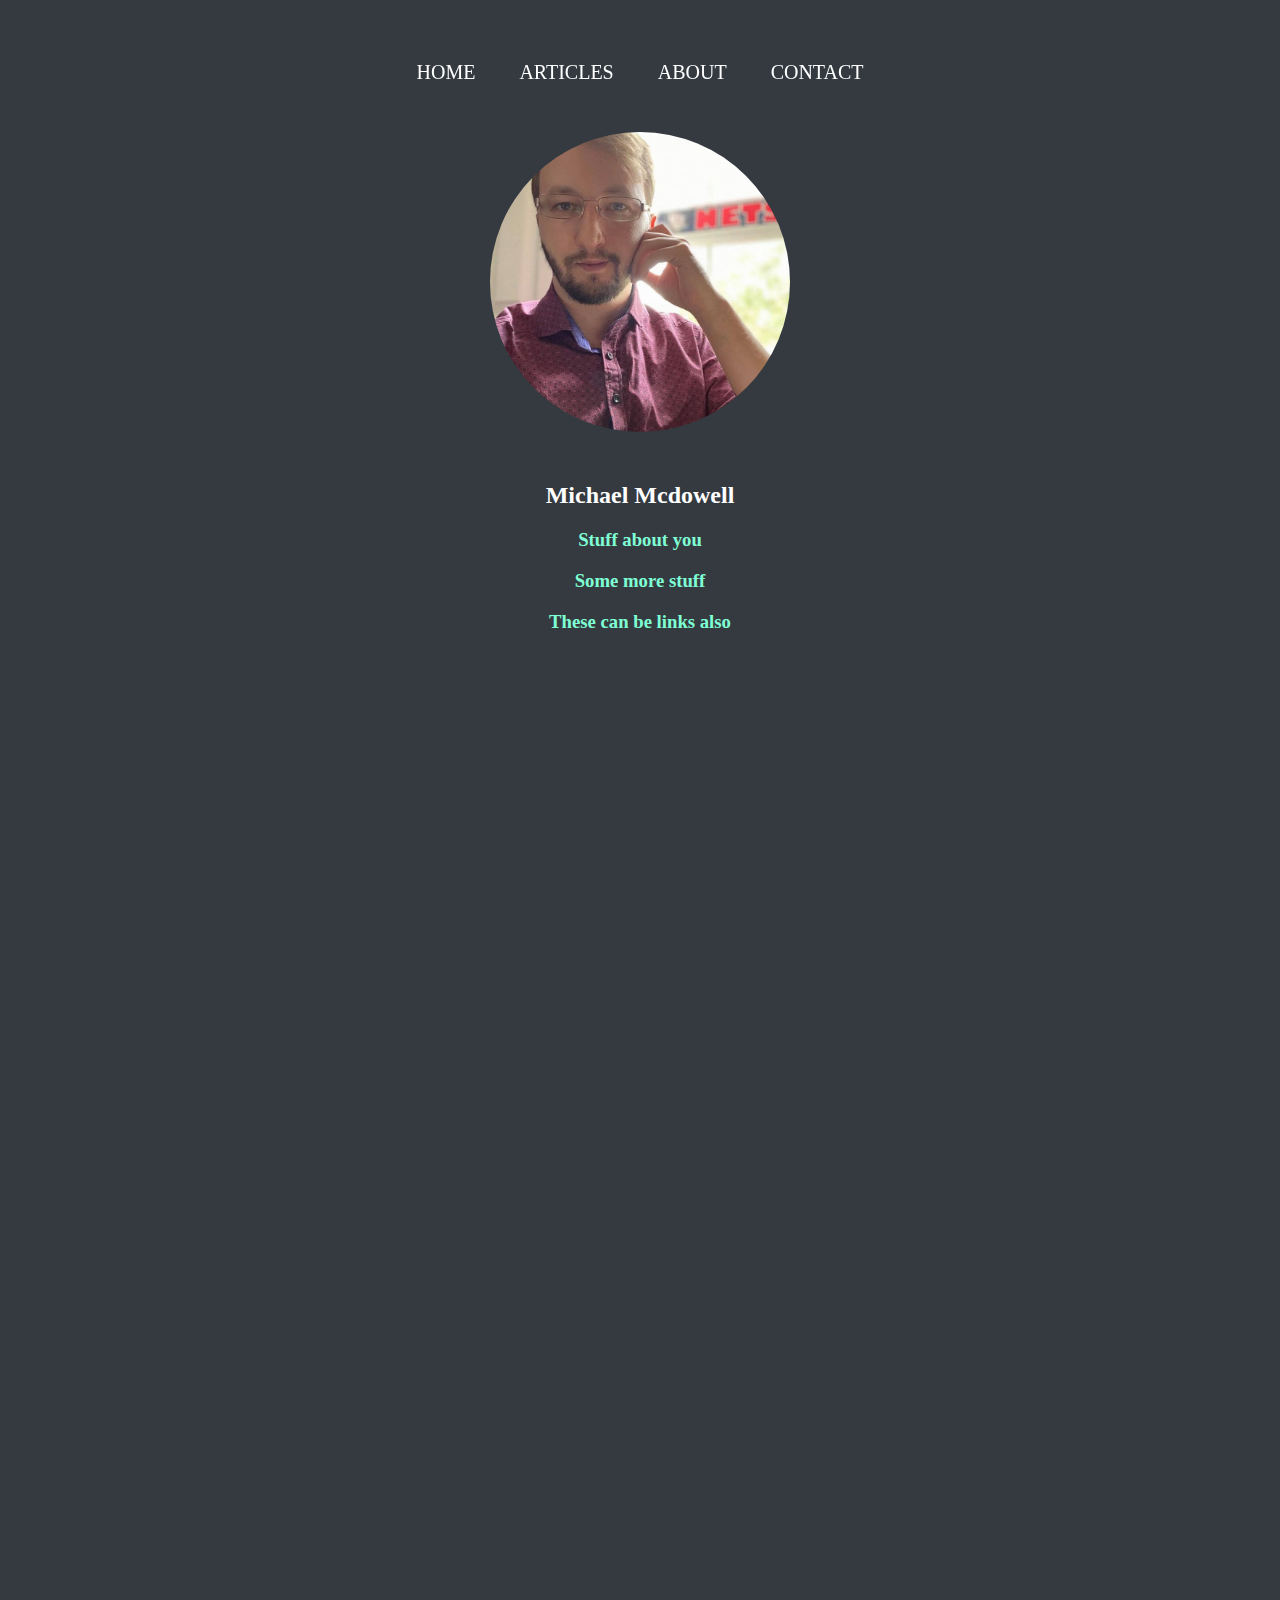
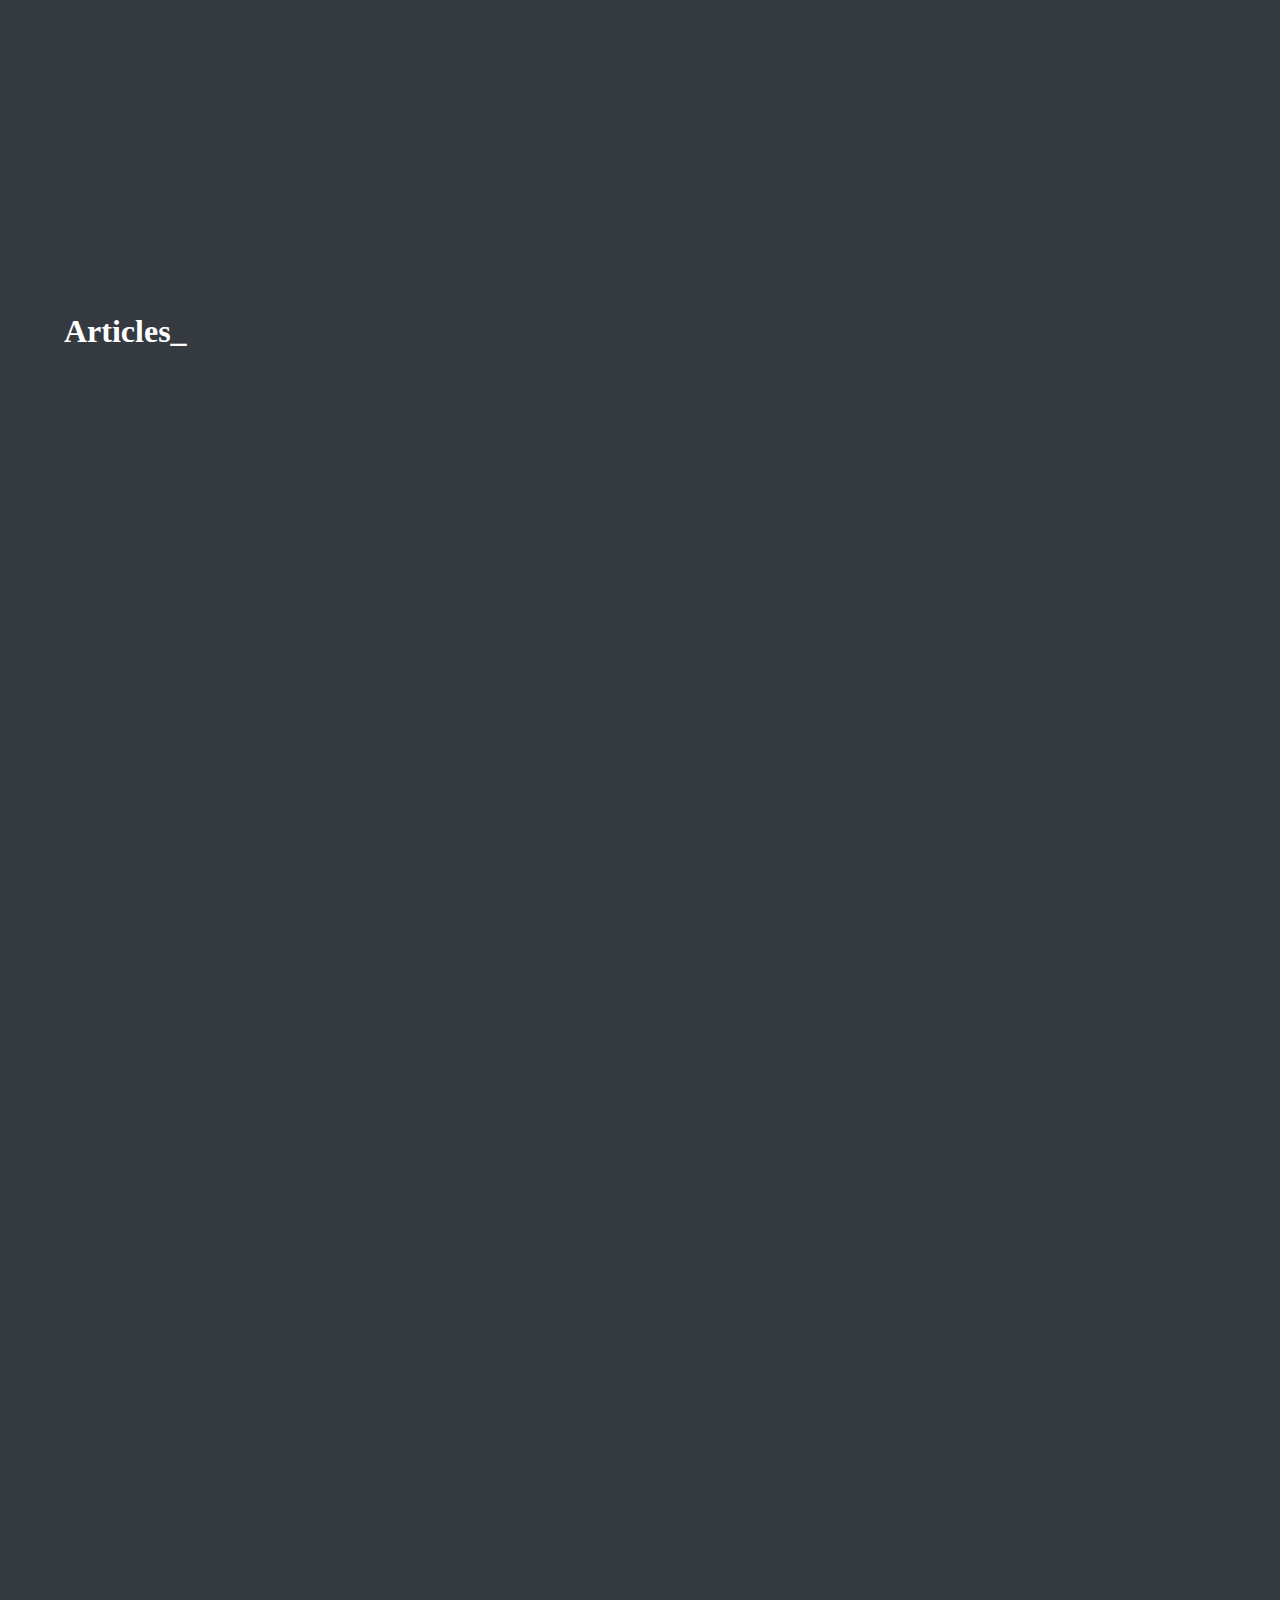
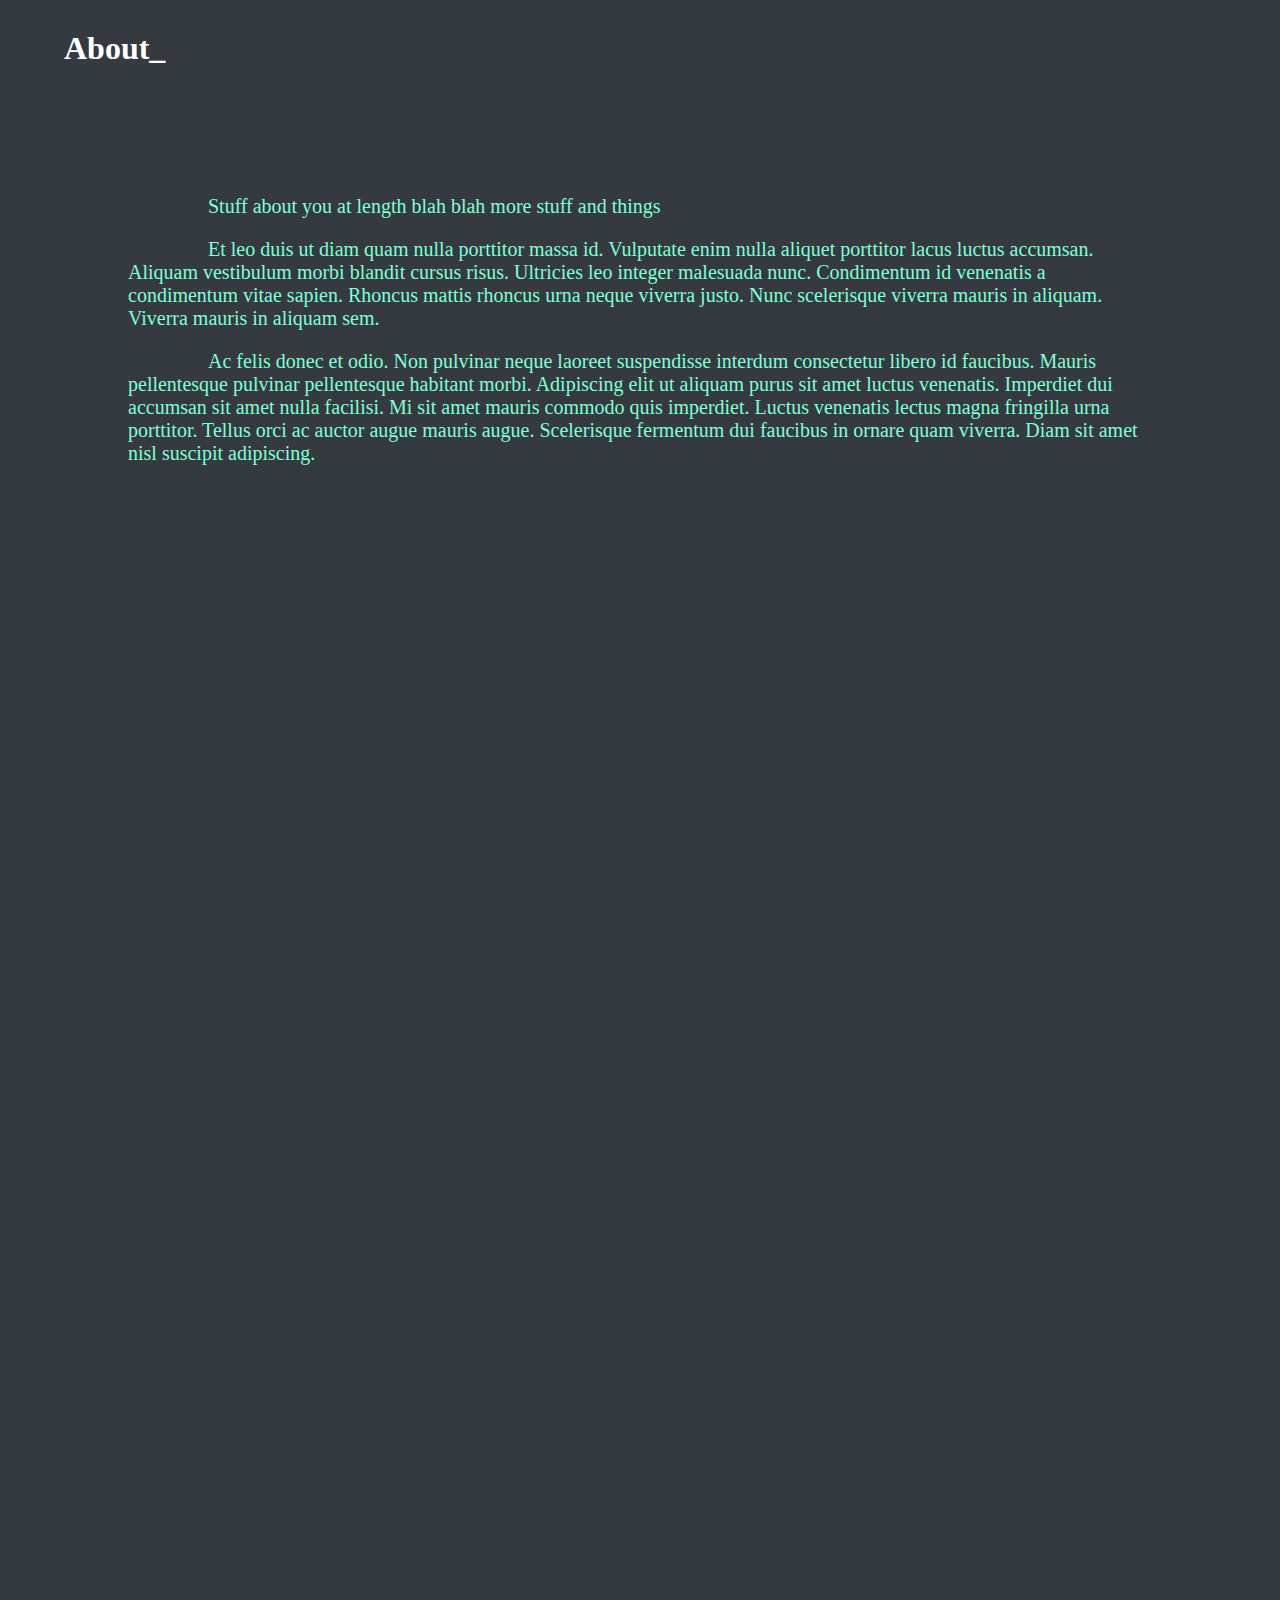
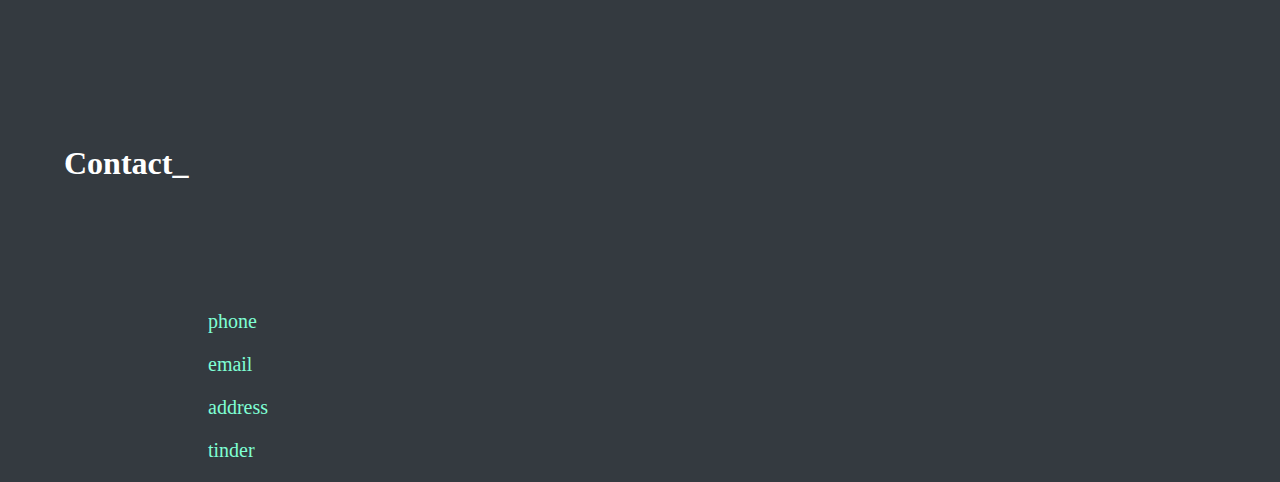
==== index.html @ 34640d3f "change file name" ====
<!DOCTYPE html>
<html lang="en">
<head>
    <meta charset="UTF-8">
    <meta http-equiv="X-UA-Compatible" content="IE=edge">
    <meta name="viewport" content="width=device-width, initial-scale=1.0">
    <link rel="stylesheet" href="styles.css">
    <title>Michael Mcdowell PHD</title>
</head>
<header id="sticky">
    <div class="container topBotomBordersOut" >
        <a href="#home">HOME</a>
        <a href="#articles">ARTICLES</a>
        <a href="#about">ABOUT</a>
        <a href="#contact">CONTACT</a>
    </div>
</header>
<body id="home">
    <div >
        <img src="images\mike-photo.jpg" id = "profilePic">
    </div>
    <div>
        <h2>Michael Mcdowell</h2>
        <h3>Stuff about you</h3>
        <h3>Some more stuff</h3>
        <h3>These can be links also</h3>
    </div>
    <div id="articles">
        <h1>Articles_</h1>
    </div>
    <div id="about">
        <h1>About_</h1>

        <p class="indent">Stuff about you at length blah blah more stuff and things</p>
        <p class="indent">Et leo duis ut diam quam nulla porttitor massa id. 
            Vulputate enim nulla aliquet porttitor lacus luctus accumsan. 
            Aliquam vestibulum morbi blandit cursus risus. Ultricies leo integer 
            malesuada nunc. Condimentum id venenatis a condimentum vitae sapien. 
            Rhoncus mattis rhoncus urna neque viverra justo. Nunc scelerisque viverra 
            mauris in aliquam. Viverra mauris in aliquam sem.
        </p>
        <p class="indent">Ac felis donec et odio. Non pulvinar neque laoreet 
            suspendisse interdum consectetur libero id faucibus. Mauris pellentesque
             pulvinar pellentesque habitant morbi. Adipiscing elit ut aliquam purus 
             sit amet luctus venenatis. Imperdiet dui accumsan sit amet nulla facilisi. 
             Mi sit amet mauris commodo quis imperdiet. Luctus venenatis lectus magna 
             fringilla urna porttitor. Tellus orci ac auctor augue mauris augue. 
             Scelerisque fermentum dui faucibus in ornare quam viverra. Diam sit 
             amet nisl suscipit adipiscing.
            </p>
    </div>
    <div id="contact">
        <h1>Contact_</h1>
        <p class="indent">phone</p>
        <p class="indent">email</p>
        <p class="indent">address</p>
        <p class="indent">tinder</p>

    </div>
</body>
</html>
---- styles.css ----
html 
{
    scroll-behavior: smooth;
}
body
{
    padding-top: 13px;
    margin: 0px;
    background-color: #343a40;
}
h1
{
    color: #FFF;
    margin-top: 100%;
    margin-bottom: 10%;
    margin-left: 5%;
}
h2
{
    color: #FFF;
    font: Raleway;
    text-align: center;
    display: block;
    margin-top: 50px;
    margin-left: auto;
    margin-right: auto;
    border-radius: 50%;
}
h3
{
    color: aquamarine;
    text-align: center;
}
p.indent 
{
    text-indent: 80px;
    color: aquamarine;
    font-size: 125%;
    padding-left: 10%;
    padding-right: 10%;
    
}

/*********      NAV BAR      **********/

div.container
{
    margin: 0 auto;
    width: 500px;
	padding: 3em 3em;
	text-align: center;
}
div.container a
{
    color: #FFF;
    text-decoration: none;
    font: 20px Raleway;
    margin: 0px 10px;
    padding: 10px 10px;
    position: relative;
    z-index: 0;
    cursor: pointer;
}
/* Top and Bottom borders go out */
div.topBotomBordersOut a:before, 
div.topBotomBordersOut a:after
{
    position: absolute;
    left: 0px;
    width: 100%;
    height: 2px;
    background: #FFF;
    content: "";
    opacity: 0;
    transition: all 0.4s;
}

div.topBotomBordersOut a:before
{
    top: 0px;
    transform: translateY(10px);
}

div.topBotomBordersOut a:after
{
    bottom: 0px;
    transform: translateY(-10px);
}

div.topBotomBordersOut a:hover:before, 
div.topBotomBordersOut a:hover:after
{
    opacity: 1;
    transform: translateY(0px);
}
/****************************************/



#profilePic
{
    display: block;
    margin-left: auto;
    margin-right: auto;
    width: 300px;
    border-radius: 50%;
}

/* this makes the navbar stick to top of page always */
#sticky
{
    position: sticky;
    top: 0;
}
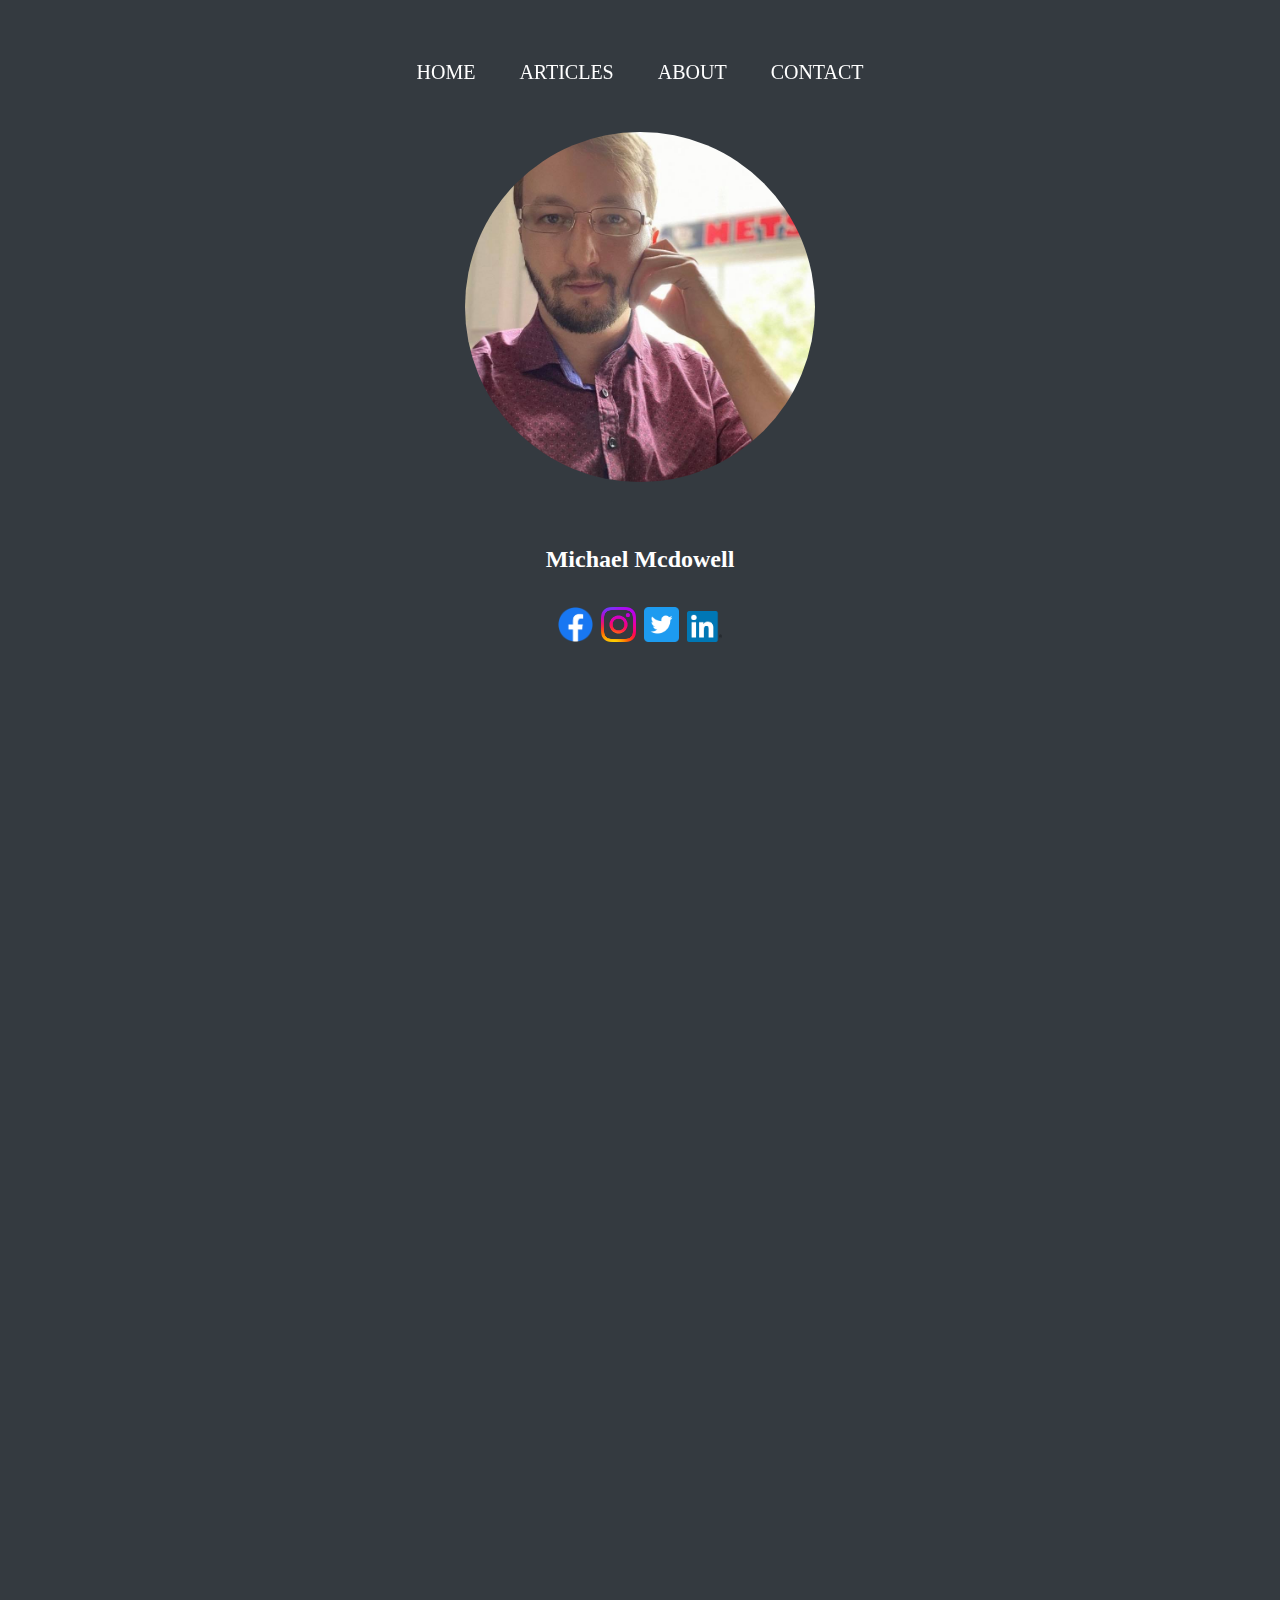
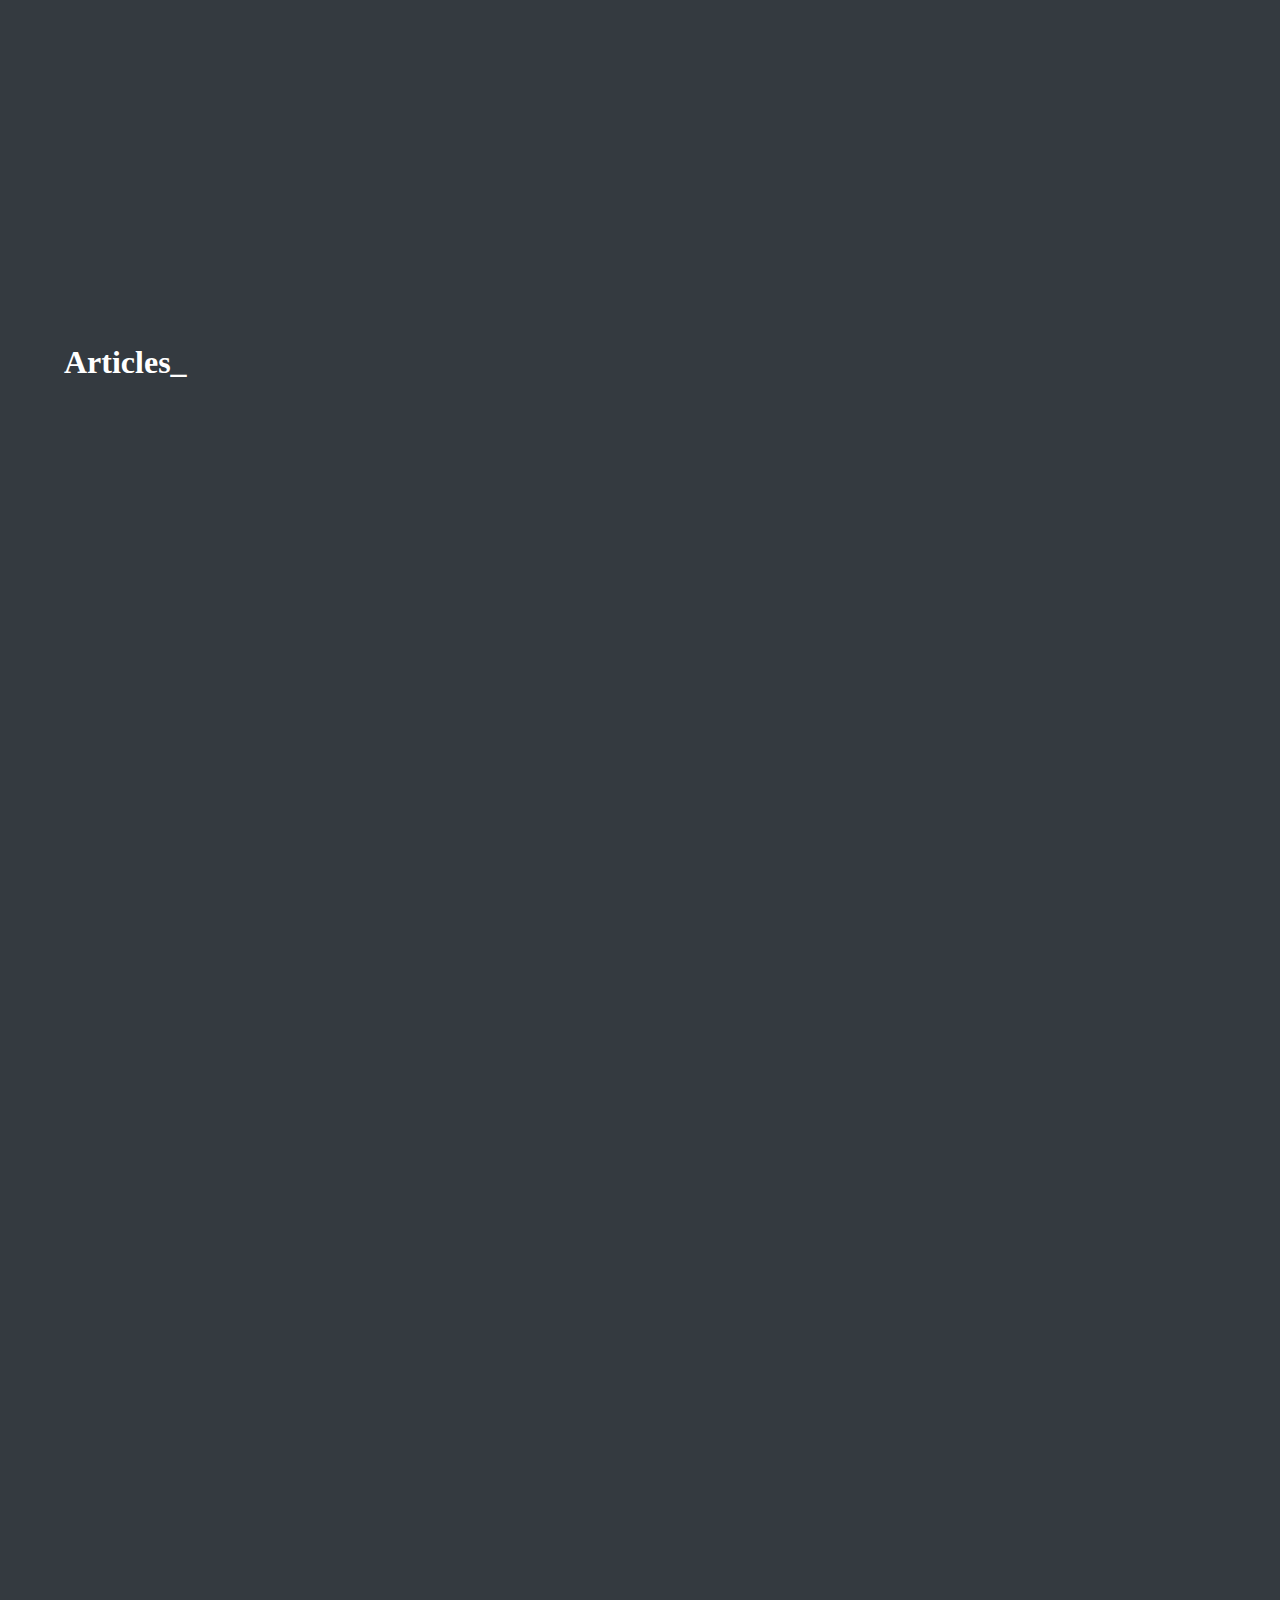
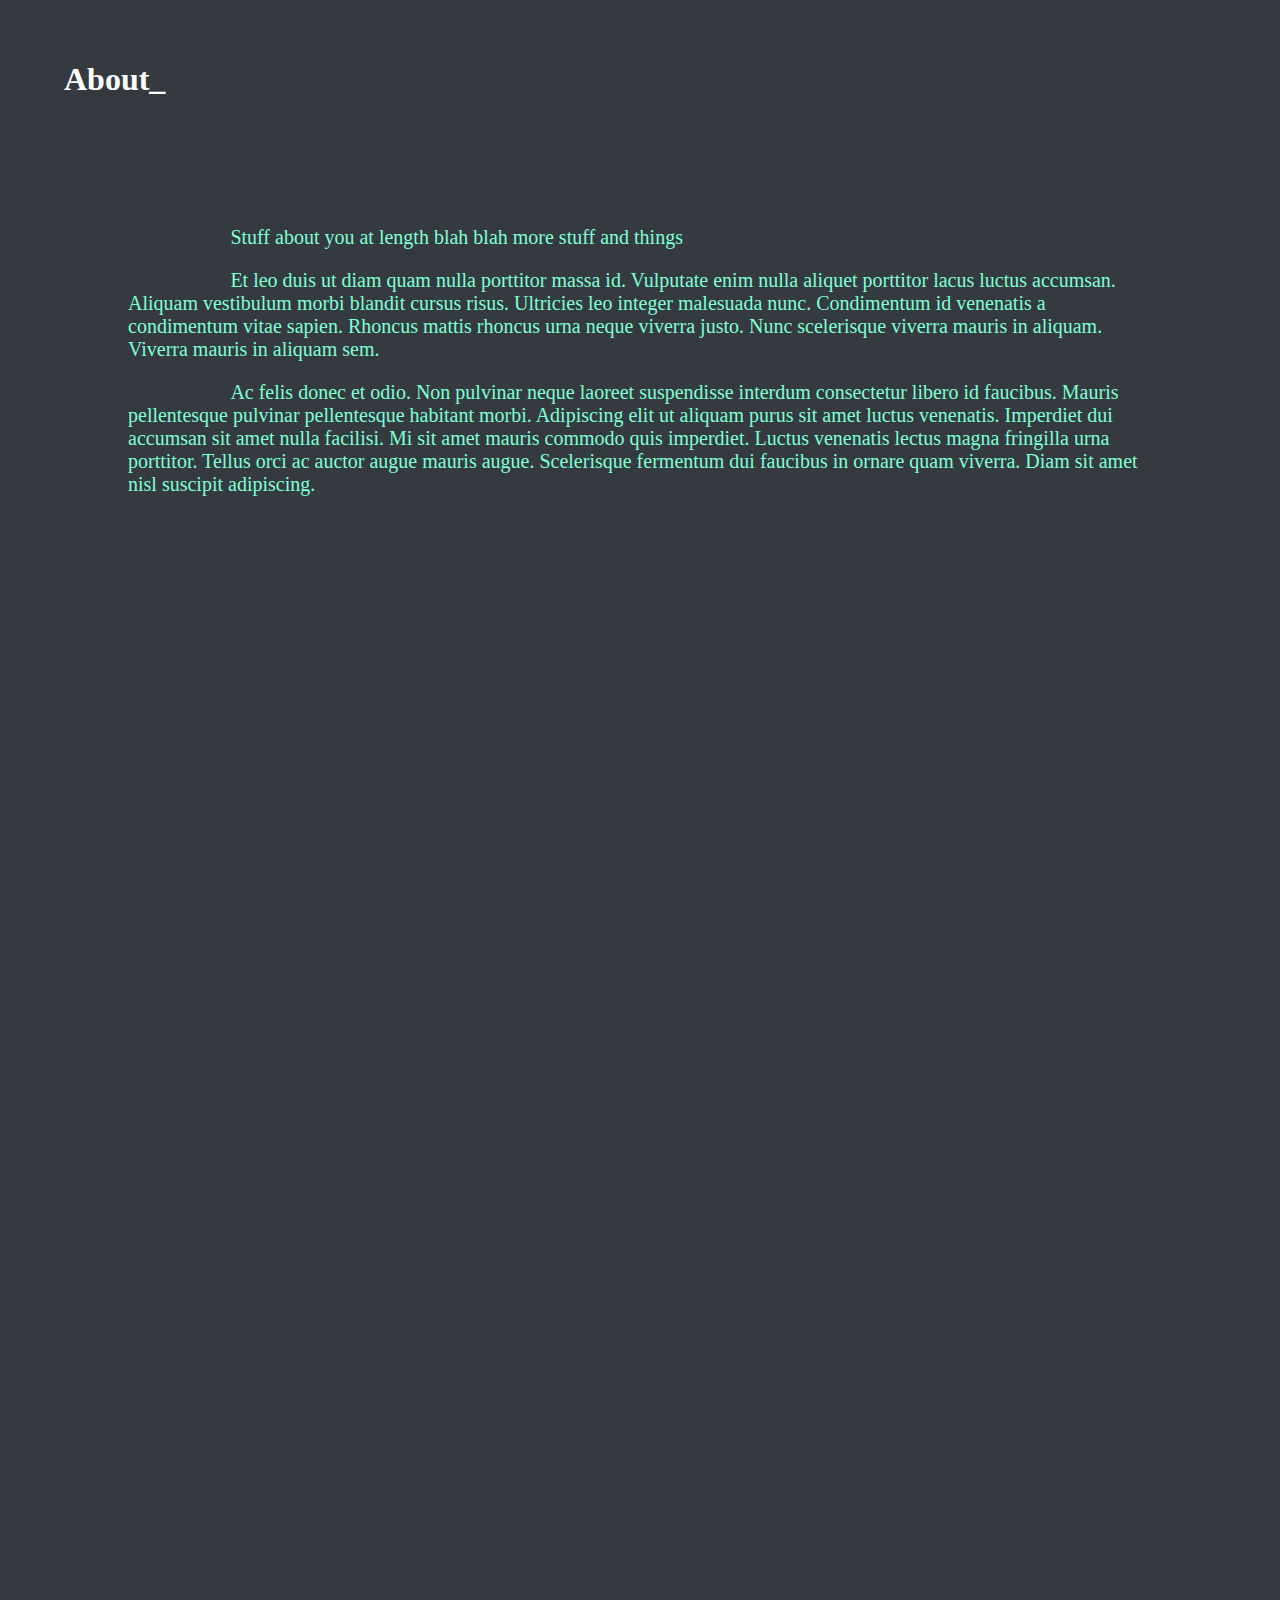
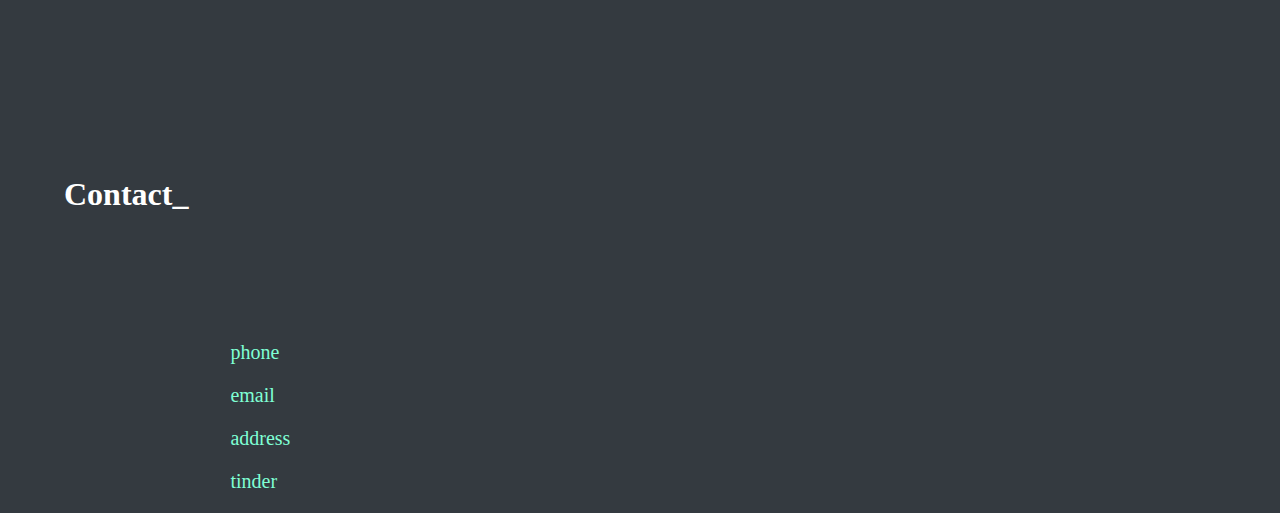
==== commit 7e9f9fb5: "more styling updates, better on mobile" ====
--- a/index.html
+++ b/index.html
@@ -21,9 +21,12 @@
     </div>
     <div>
         <h2>Michael Mcdowell</h2>
-        <h3>Stuff about you</h3>
-        <h3>Some more stuff</h3>
-        <h3>These can be links also</h3>
+        <div class ="center">
+            <img class = "socials" src="images\f_logo_RGB-Blue_144.png">
+            <img class = "socials" src="images\Instagram_Glyph_Gradient.png">
+            <img class = "socials" src="images\Twitter social icons - rounded square - blue.png">
+            <img class = "socials" src="images\In-2C-81px-R.png">
+        </div>
     </div>
     <div id="articles">
         <h1>Articles_</h1>
--- a/styles.css
+++ b/styles.css
@@ -4,7 +4,7 @@
 }
 body
 {
-    padding-top: 13px;
+    padding-top: 1%;
     margin: 0px;
     background-color: #343a40;
 }
@@ -21,7 +21,7 @@
     font: Raleway;
     text-align: center;
     display: block;
-    margin-top: 50px;
+    margin-top: 5%;
     margin-left: auto;
     margin-right: auto;
     border-radius: 50%;
@@ -33,7 +33,7 @@
 }
 p.indent 
 {
-    text-indent: 80px;
+    text-indent: 10%;
     color: aquamarine;
     font-size: 125%;
     padding-left: 10%;
@@ -46,7 +46,7 @@
 div.container
 {
     margin: 0 auto;
-    width: 500px;
+    width: 75%;
 	padding: 3em 3em;
 	text-align: center;
 }
@@ -102,7 +102,8 @@
     display: block;
     margin-left: auto;
     margin-right: auto;
-    width: 300px;
+    width: 35%;
+    max-width: 350px;
     border-radius: 50%;
 }
 
@@ -112,3 +113,20 @@
     position: sticky;
     top: 0;
 }
+.socials
+{
+    max-width: 35px;
+    margin-top: 4px;
+    margin-bottom: 8px;
+    margin-left: 2px;
+    margin-right: 2px;
+}
+.center
+{
+    text-align: center;
+    display: block;
+    margin: auto;
+    width: 50%;
+    padding: 10px;
+}
+  
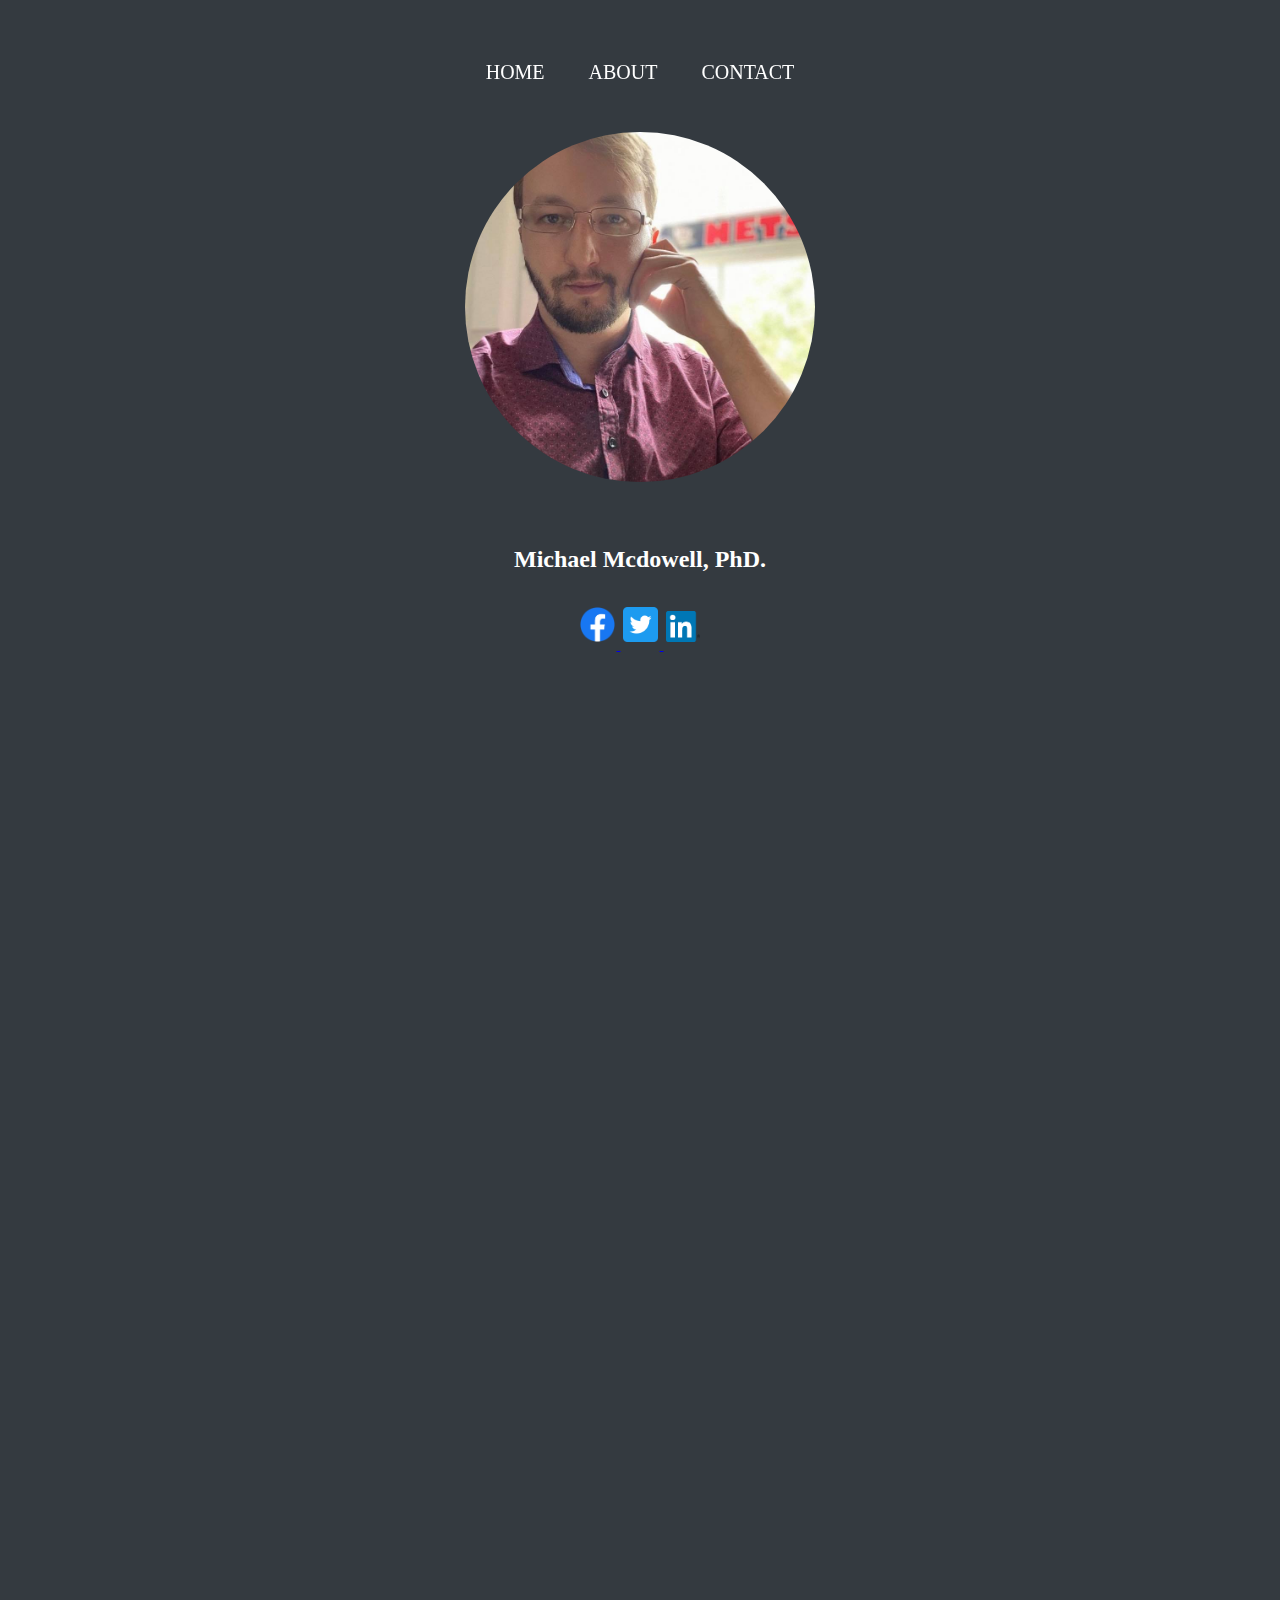
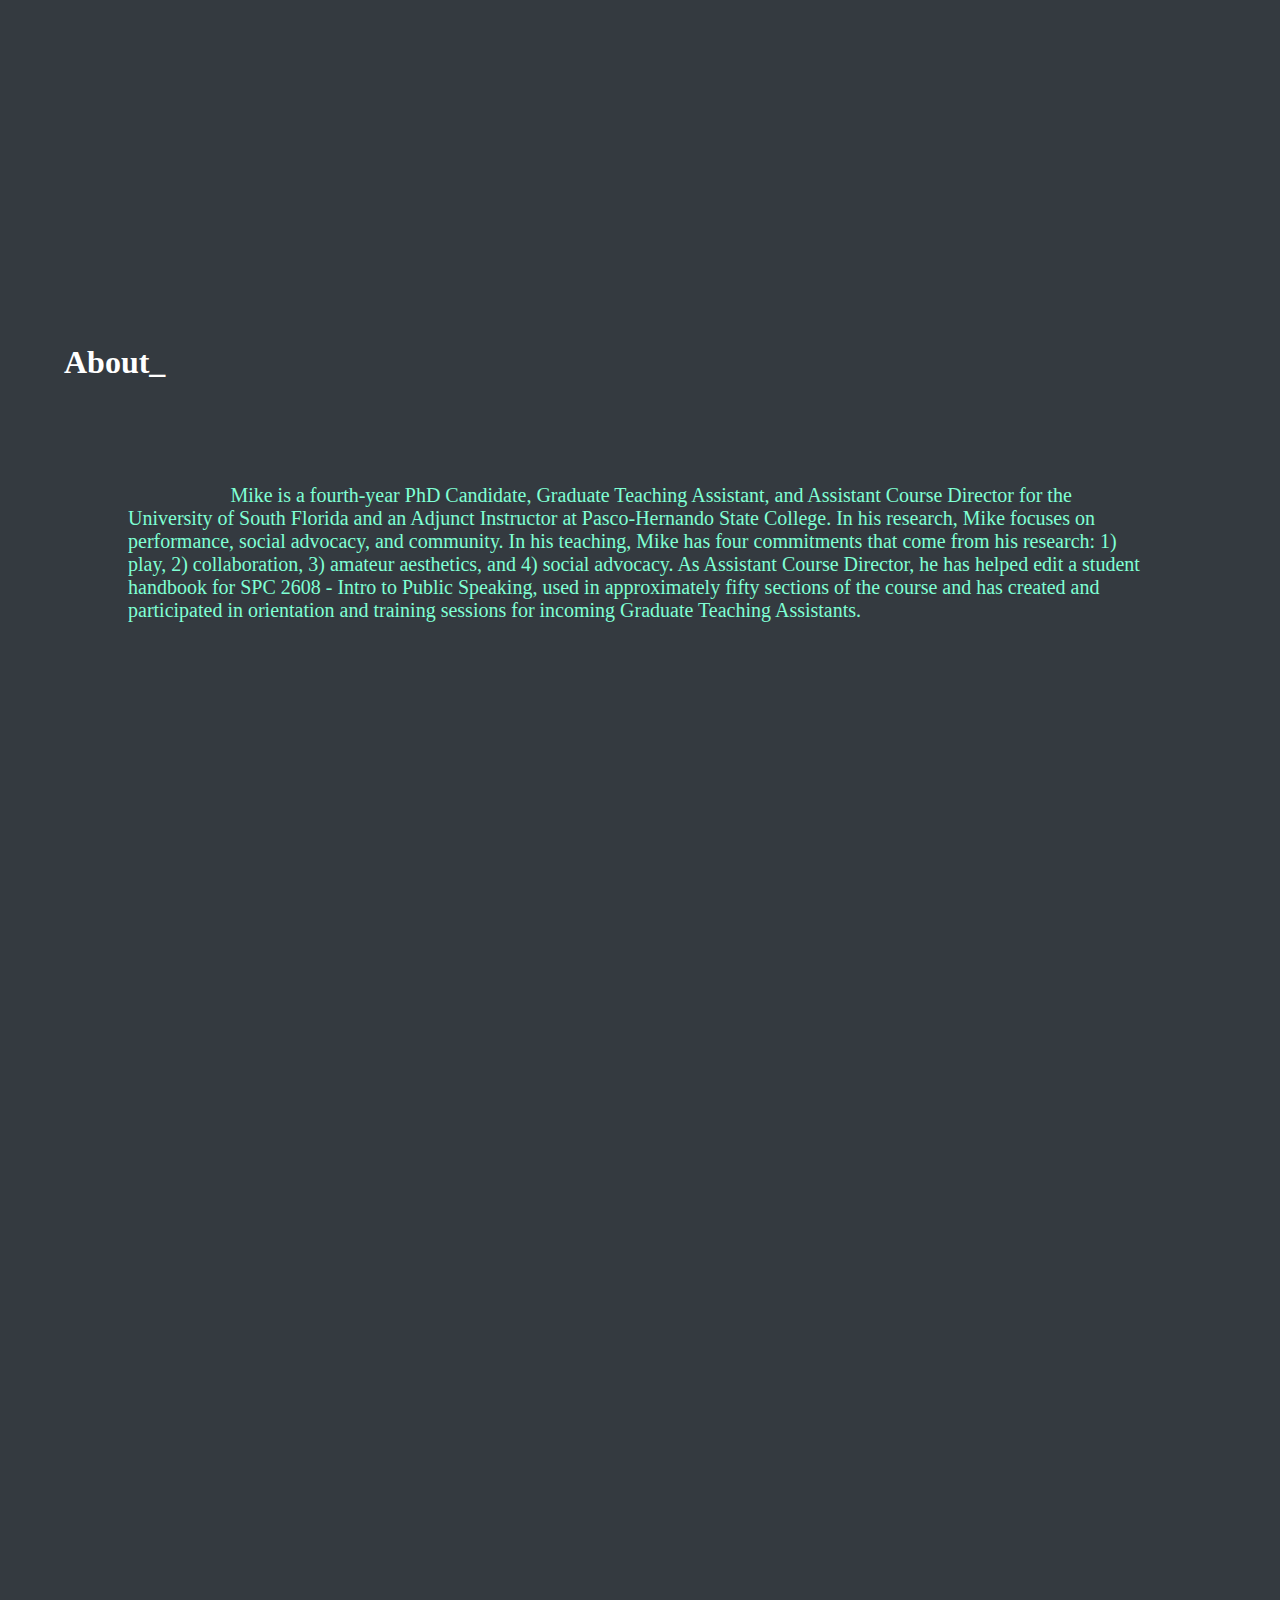
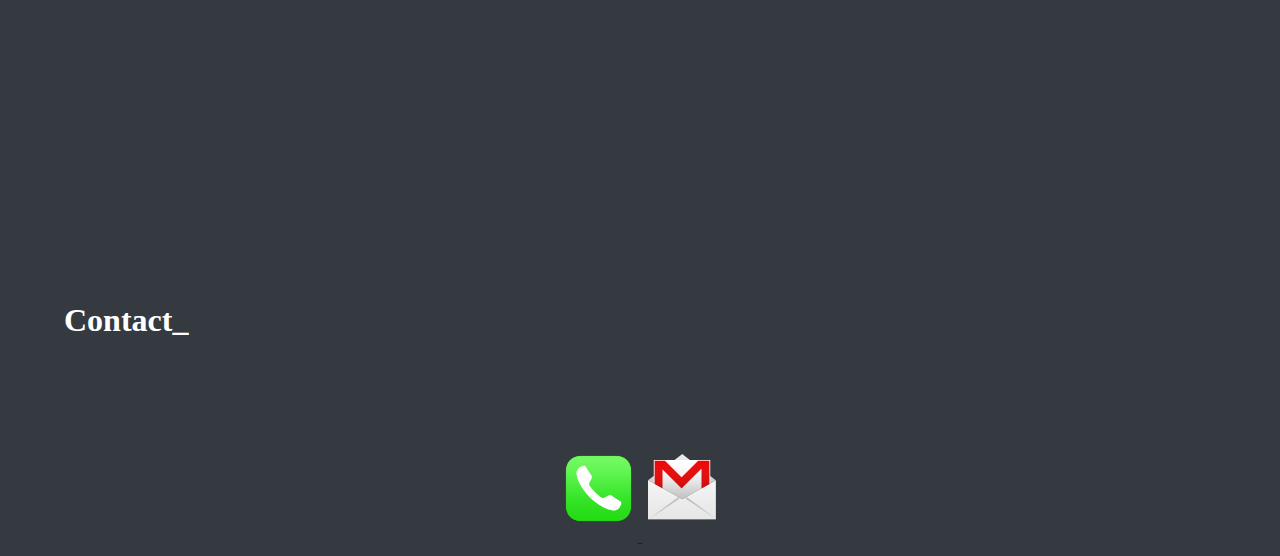
==== commit a0e63413: "Updated styles and links" ====
--- a/index.html
+++ b/index.html
@@ -5,12 +5,11 @@
     <meta http-equiv="X-UA-Compatible" content="IE=edge">
     <meta name="viewport" content="width=device-width, initial-scale=1.0">
     <link rel="stylesheet" href="styles.css">
-    <title>Michael Mcdowell PHD</title>
+    <title>Michael Mcdowell PhD</title>
 </head>
 <header id="sticky">
     <div class="container topBotomBordersOut" >
         <a href="#home">HOME</a>
-        <a href="#articles">ARTICLES</a>
         <a href="#about">ABOUT</a>
         <a href="#contact">CONTACT</a>
     </div>
@@ -20,45 +19,44 @@
         <img src="images\mike-photo.jpg" id = "profilePic">
     </div>
     <div>
-        <h2>Michael Mcdowell</h2>
+        <h2>Michael Mcdowell, PhD.</h2>
         <div class ="center">
-            <img class = "socials" src="images\f_logo_RGB-Blue_144.png">
-            <img class = "socials" src="images\Instagram_Glyph_Gradient.png">
-            <img class = "socials" src="images\Twitter social icons - rounded square - blue.png">
-            <img class = "socials" src="images\In-2C-81px-R.png">
+            <a href="https://www.facebook.com/powellmacaque">
+                <img class = "socials" src="images\f_logo_RGB-Blue_144.png">
+            </a>
+            <a href="https://twitter.com/LilMikeyMcPhD">
+                <img class = "socials" src="images\Twitter social icons - rounded square - blue.png">
+            </a>
+            <a href="https://www.linkedin.com/in/mike-mcdowell-66425518a/">
+                <img class = "socials" src="images\In-2C-81px-R.png">
+            </a>
         </div>
-    </div>
-    <div id="articles">
-        <h1>Articles_</h1>
-    </div>
     <div id="about">
         <h1>About_</h1>
 
-        <p class="indent">Stuff about you at length blah blah more stuff and things</p>
-        <p class="indent">Et leo duis ut diam quam nulla porttitor massa id. 
-            Vulputate enim nulla aliquet porttitor lacus luctus accumsan. 
-            Aliquam vestibulum morbi blandit cursus risus. Ultricies leo integer 
-            malesuada nunc. Condimentum id venenatis a condimentum vitae sapien. 
-            Rhoncus mattis rhoncus urna neque viverra justo. Nunc scelerisque viverra 
-            mauris in aliquam. Viverra mauris in aliquam sem.
+        <p class="indent">Mike is a fourth-year PhD Candidate, 
+            Graduate Teaching Assistant, and Assistant Course Director 
+            for the University of South Florida and an Adjunct Instructor at 
+            Pasco-Hernando State College. In his research, Mike focuses on 
+            performance, social advocacy, and community. In his teaching, 
+            Mike has four commitments that come from his research: 1) play, 
+            2) collaboration, 3) amateur aesthetics, and 4) social advocacy. 
+            As Assistant Course Director, he has helped edit a student handbook 
+            for SPC 2608 - Intro to Public Speaking, used in approximately fifty 
+            sections of the course and has created and participated in orientation 
+            and training sessions for incoming Graduate Teaching Assistants.
         </p>
-        <p class="indent">Ac felis donec et odio. Non pulvinar neque laoreet 
-            suspendisse interdum consectetur libero id faucibus. Mauris pellentesque
-             pulvinar pellentesque habitant morbi. Adipiscing elit ut aliquam purus 
-             sit amet luctus venenatis. Imperdiet dui accumsan sit amet nulla facilisi. 
-             Mi sit amet mauris commodo quis imperdiet. Luctus venenatis lectus magna 
-             fringilla urna porttitor. Tellus orci ac auctor augue mauris augue. 
-             Scelerisque fermentum dui faucibus in ornare quam viverra. Diam sit 
-             amet nisl suscipit adipiscing.
-            </p>
     </div>
     <div id="contact">
         <h1>Contact_</h1>
-        <p class="indent">phone</p>
-        <p class="indent">email</p>
-        <p class="indent">address</p>
-        <p class="indent">tinder</p>
-
+            <div class="center">
+                <a href="tel:(352)257-3359">
+                    <img class="contacts" src="images\Call.png" alt="Phone Call">
+                </a>
+                <a href="mailto:mikeymcdowell@me.com">
+                    <image class="contacts" src="images/Email.png" alt="Email">
+                </a>
+            </div>
     </div>
 </body>
 </html>--- a/styles.css
+++ b/styles.css
@@ -12,7 +12,7 @@
 {
     color: #FFF;
     margin-top: 100%;
-    margin-bottom: 10%;
+    margin-bottom: 8%;
     margin-left: 5%;
 }
 h2
@@ -129,4 +129,11 @@
     width: 50%;
     padding: 10px;
 }
-  
+.contacts
+{
+    max-width: 75px;
+    margin-top: px;
+    margin-bottom: 16px;
+    margin-left: 2px;
+    margin-right: 2px;
+}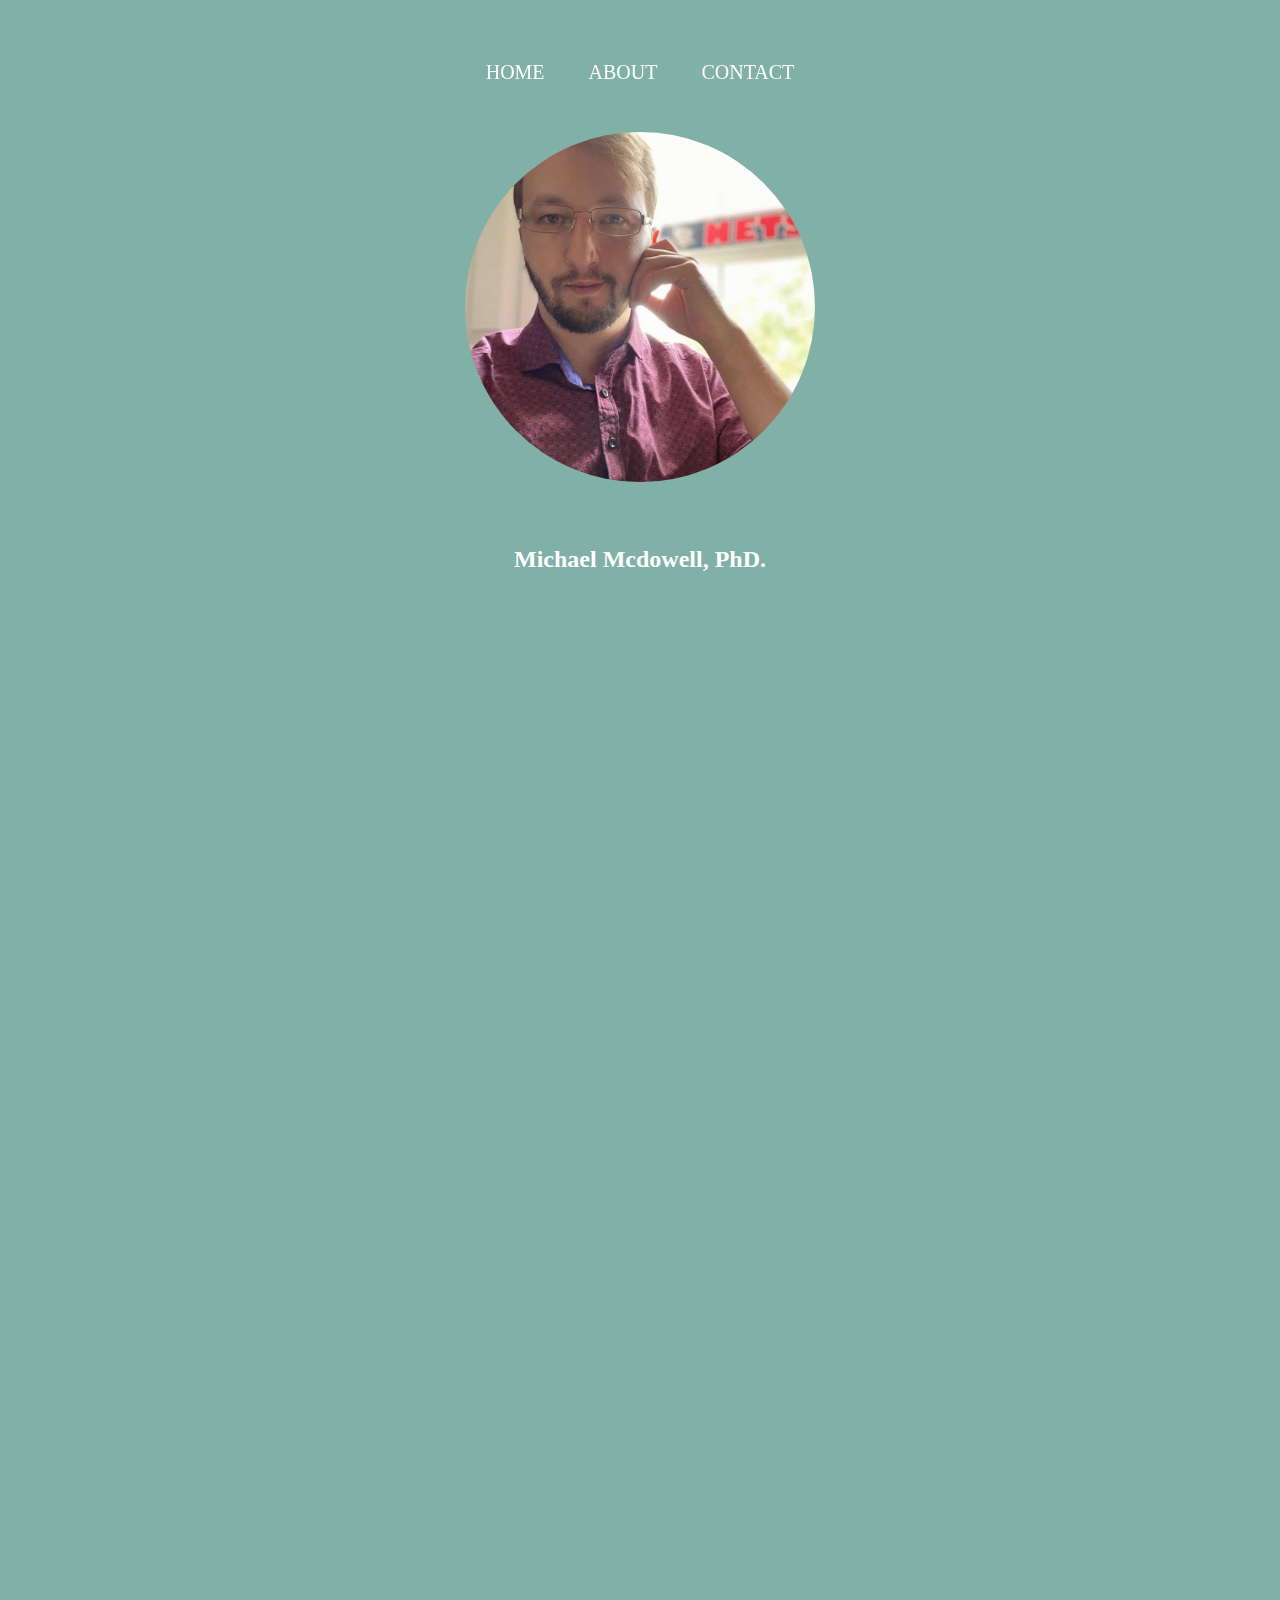
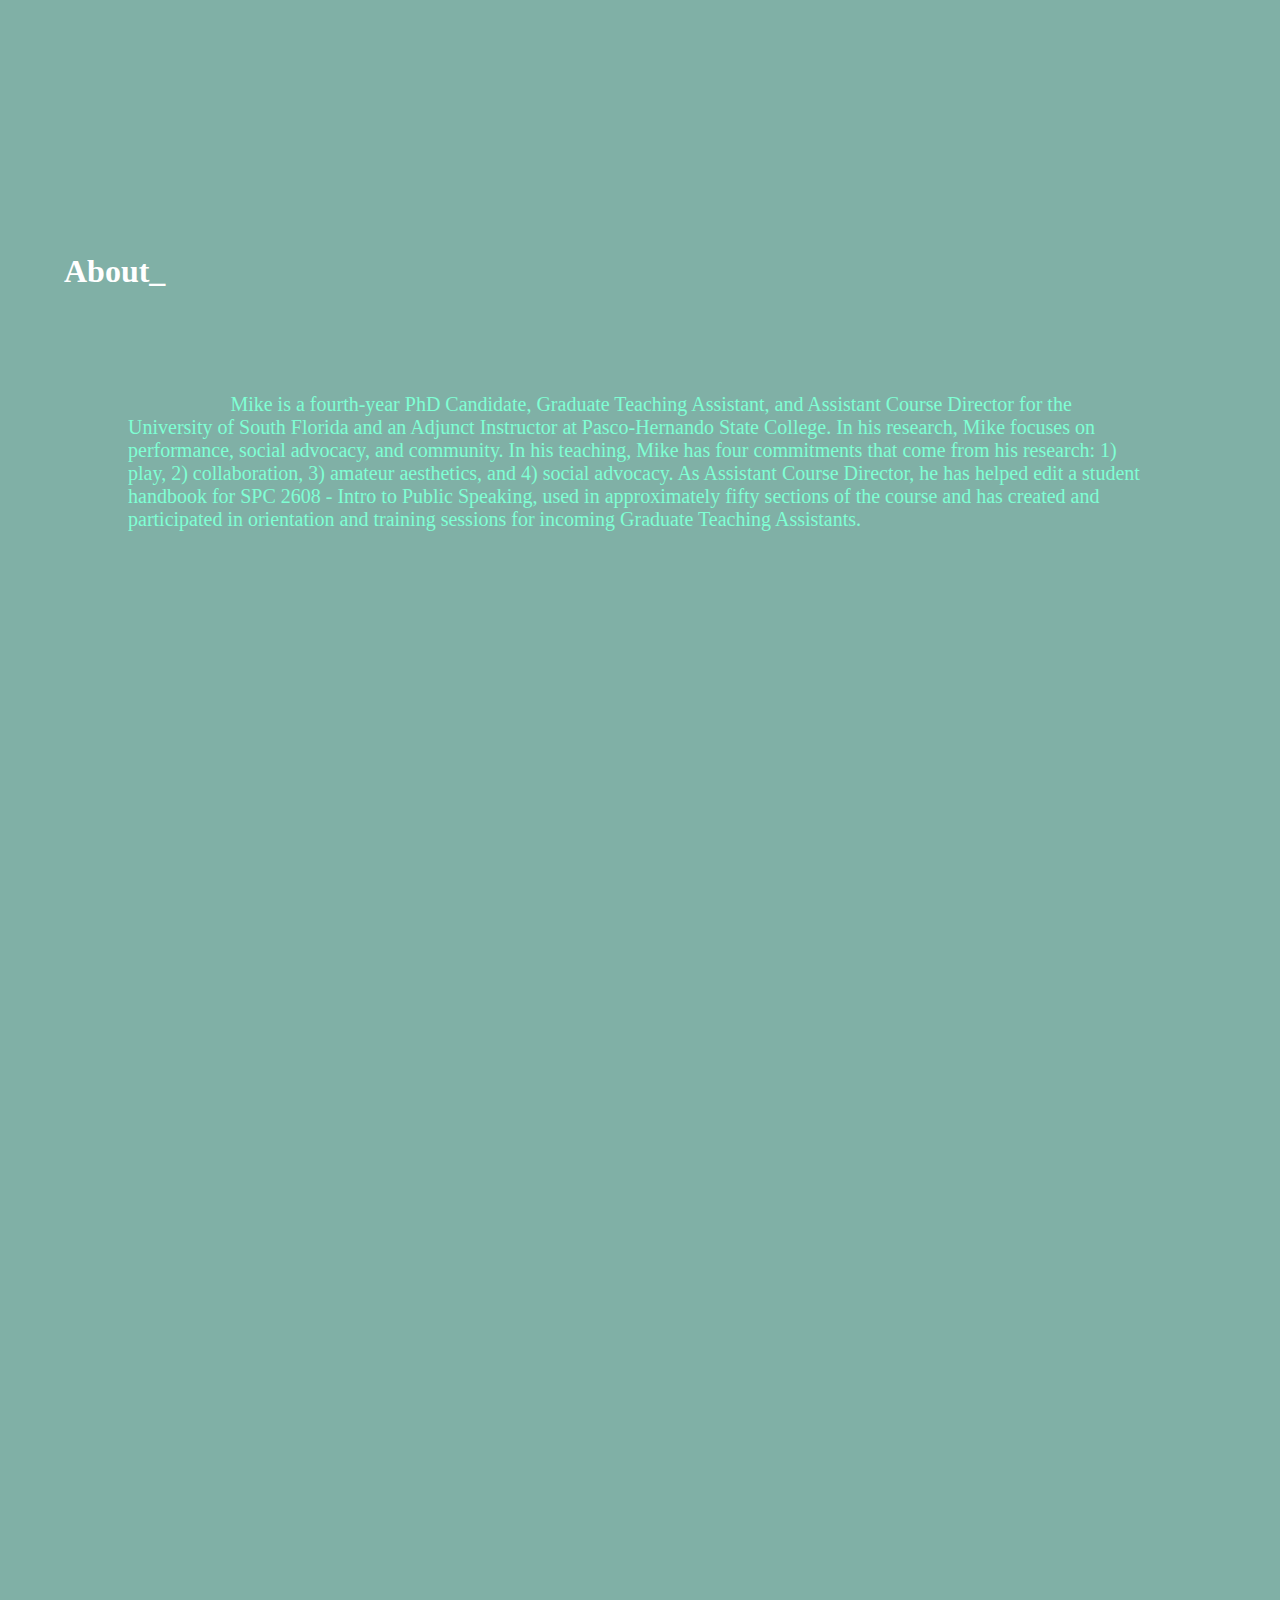
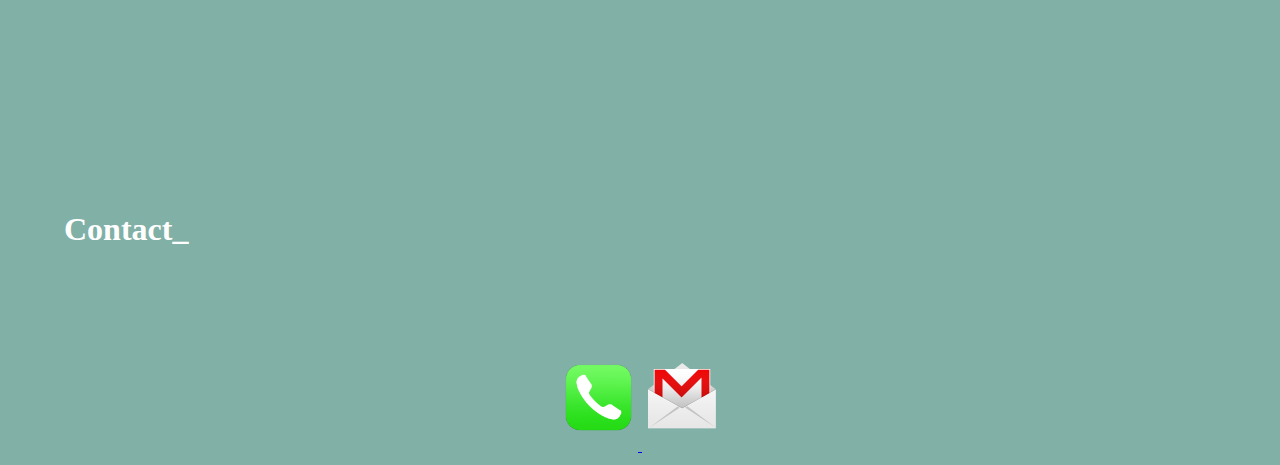
==== commit 50fbb571: "Update index.html" ====
--- a/index.html
+++ b/index.html
@@ -4,8 +4,11 @@
     <meta charset="UTF-8">
     <meta http-equiv="X-UA-Compatible" content="IE=edge">
     <meta name="viewport" content="width=device-width, initial-scale=1.0">
+    <meta http-equiv='cache-control' content='no-cache'> 
+    <meta http-equiv='expires' content='0'> 
+    <meta http-equiv='pragma' content='no-cache'>
     <link rel="stylesheet" href="styles.css">
-    <title>Michael Mcdowell PhD</title>
+    <title>Michael Mcdowell,PhD</title>
 </head>
 <header id="sticky">
     <div class="container topBotomBordersOut" >
@@ -18,19 +21,7 @@
     <div >
         <img src="images\mike-photo.jpg" id = "profilePic">
     </div>
-    <div>
         <h2>Michael Mcdowell, PhD.</h2>
-        <div class ="center">
-            <a href="https://www.facebook.com/powellmacaque">
-                <img class = "socials" src="images\f_logo_RGB-Blue_144.png">
-            </a>
-            <a href="https://twitter.com/LilMikeyMcPhD">
-                <img class = "socials" src="images\Twitter social icons - rounded square - blue.png">
-            </a>
-            <a href="https://www.linkedin.com/in/mike-mcdowell-66425518a/">
-                <img class = "socials" src="images\In-2C-81px-R.png">
-            </a>
-        </div>
     <div id="about">
         <h1>About_</h1>
 
@@ -59,4 +50,4 @@
             </div>
     </div>
 </body>
-</html>+</html>
--- a/styles.css
+++ b/styles.css
@@ -6,7 +6,7 @@
 {
     padding-top: 1%;
     margin: 0px;
-    background-color: #343a40;
+    background-color: #80b0a6;
 }
 h1
 {
@@ -136,4 +136,4 @@
     margin-bottom: 16px;
     margin-left: 2px;
     margin-right: 2px;
-}+}
